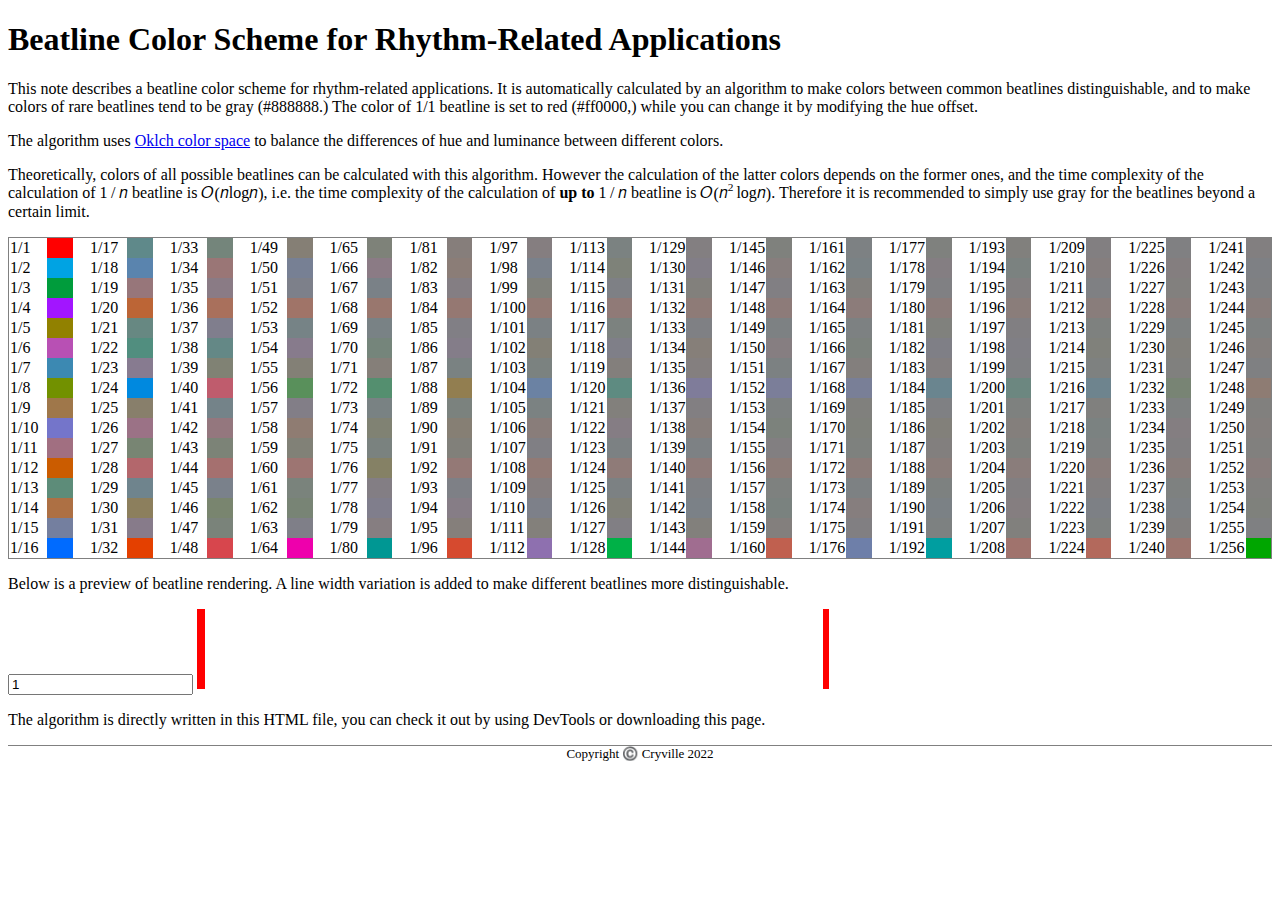
==== notes/beat-color-1.html @ e12140bc "New note: beat-color-1" ====
<!DOCTYPE HTML>
<meta charset="utf-8" />
<link rel="stylesheet" href="/default.css" />
<script src="https://cdnjs.loli.net/ajax/libs/jquery/3.6.0/jquery.min.js"></script>
<script src="https://cdnjs.loli.net/ajax/libs/mathjax/3.2.1/es5/mml-chtml.min.js"></script>
<title>Beatline Color Scheme for Rhythm-Related Applications</title>
<article>
	<h1>Beatline Color Scheme for Rhythm-Related Applications</h1>
	<p>This note describes a beatline color scheme for rhythm-related applications. It is automatically calculated by an algorithm to make colors between common beatlines distinguishable, and to make colors of rare beatlines tend to be gray (#888888.) The color of 1/1 beatline is set to red (#ff0000,) while you can change it by modifying the hue offset.</p>
	<p>The algorithm uses <a href="https://bottosson.github.io/posts/oklab/">Oklch color space</a> to balance the differences of hue and luminance between different colors.</p>
	<p>Theoretically, colors of all possible beatlines can be calculated with this algorithm. However the calculation of the latter colors depends on the former ones, and the time complexity of the calculation of <math><mn>1</mn><mo>/</mo><mi>n</mi></math> beatline is <math><mi>O</mi><mo>(</mo><mrow><mi>n</mi><mi>log</mi><mi>n</mi></mrow><mo>)</mo></math>, i.e. the time complexity of the calculation of <b>up to</b> <math><mn>1</mn><mo>/</mo><mi>n</mi></math> beatline is <math><mi>O</mi><mo>(</mo><mrow><msup><mi>n</mi><mn>2</mn></msup><mi>log</mi><mi>n</mi></mrow><mo>)</mo></math>. Therefore it is recommended to simply use gray for the beatlines beyond a certain limit.</p>
	<div style="columns: 16; border: solid 1px gray;">
		<table style="border-collapse: collapse;">
			<tbody id="result">
				<tr>
					<td>1/1</td>
					<td id="bl-1" style="width: 2em;"></td>
				</tr>
			</tbody>
		</table>
	</div>
	<p>Below is a preview of beatline rendering. A line width variation is added to make different beatlines more distinguishable.</p>
	<input type="number" id="nb-num" min="1" value="1" />
	<canvas style="height: 5em; width: 50%;"></canvas>
	<p>The algorithm is directly written in this HTML file, you can check it out by using DevTools or downloading this page.</p>
</article>
<script>
	function bs(arr, el, l = 0, r = arr.length - 1) {
		const m = Math.floor((l + r) / 2);
		if (el == arr[m]) return m;
		if (l >= r) return -r - (el > arr[r] ? 1 : 0);
		return el < arr[m]
			? bs(arr, el, l, m - 1)
			: bs(arr, el, m + 1, r);
	}
	function gcd(a, b) {
		if (!b) return a;
		return gcd(b, a % b);
	}
	function oklch_to_oklab(c) {
		return {
			l: c.l,
			a: c.c * Math.cos(c.h / 180 * Math.PI),
			b: c.c * Math.sin(c.h / 180 * Math.PI),
		};
	}
	function oklab_to_linear_srgb(c) {
		var l_ = c.l + 0.3963377774 * c.a + 0.2158037573 * c.b;
		var m_ = c.l - 0.1055613458 * c.a - 0.0638541728 * c.b;
		var s_ = c.l - 0.0894841775 * c.a - 1.2914855480 * c.b;

		var l = l_ * l_ * l_;
		var m = m_ * m_ * m_;
		var s = s_ * s_ * s_;

		return {
			r: +4.0767416621 * l - 3.3077115913 * m + 0.2309699292 * s,
			g: -1.2684380046 * l + 2.6097574011 * m - 0.3413193965 * s,
			b: -0.0041960863 * l - 0.7034186147 * m + 1.7076147010 * s,
		};
	}
	function linear_srgb_to_srgb(c) {
		const sf = c => {
			const abs = Math.abs(c);
			if (abs > 0.0031308) return (Math.sign(c) || 1) * (1.055 * Math.pow(abs, 1 / 2.4) - 0.055) * 256;
			return c * 12.92 * 256;
		};
		return {
			r: sf(c.r),
			g: sf(c.g),
			b: sf(c.b),
		};
	}
	function oklch_to_srgb(c) {
		return linear_srgb_to_srgb(oklab_to_linear_srgb(oklch_to_oklab(c)));
	}
	function formatRgb(c) {
		return "rgb(" + c.r + ", " + c.g + ", " + c.b + ")";
	}
	var tbl = ["rgb(128, 128, 128)"];
	var c0 = formatRgb(oklch_to_srgb({ h: 29.233885192342633, c: 0.31321437166460114, l: 0.5981807266228486 }));
	$("#bl-1").css({
		"background-color": c0,
		/* h: 29.233885192342633   ( red in rgb)
		 * c:  0.31321437166460114 (blue in rgb)
		 * l:  0.5981807266228486  (gray in rgb)
		 */
	});
	tbl.push(c0);
	var res = $("#result");
	var dm = [0, 1];
	var ds = { 1: [0, 1] };
	for (var i = 2; i <= 0x100; i++) {
		var di = i;
		while (di % 2 == 0) di /= 2;
		var df = !ds[di];
		var data = df ? dm : ds[di];
		var te = 0;
		var ld = 0;
		var ldm = 0;
		for (var j = 1; j < i; j++) {
			var e = j / i;
			var k = bs(data, e);
			if (k >= 0) continue;
			k = -k;
			var d = (e - data[k - 1]) * (data[k] - e);
			var km = bs(dm, e);
			km = -km;
			var d2 = (e - dm[km - 1]) * (dm[km] - e);
			if (d > ld || (d == ld && d2 > ldm)) {
				te = e;
				ld = d;
				ldm = d2;
			}
		}
		data.splice(-bs(data, te), 0, te);
		if (df) ds[di] = [te - 1, te, te + 1];
		else dm.splice(-bs(dm, te), 0, te);
		var lu = 1 / ((di - 1) / Math.E + 1);
		var c = formatRgb(oklch_to_srgb({ h: te * 360 + 29.233885192342633, c: lu * 0.31321437166460114, l: 0.5981807266228486 }));
		/*if (di < 2)*/ res.append(
			$("<tr>")
				.append($("<td>").text("1/" + i))
				.append($("<td>").css({
					"background-color": c,
				}))
		);
		tbl.push(c);
	}

	var canvas = $("canvas")[0];
	var w, h;
	var ctx = canvas.getContext("2d");
	var nb = $("#nb-num");
	nb.change(e => {
		var d = $(e.target).val();
		ctx.clearRect(0, 0, w, h);
		for (var i = 0; i <= d; i++) {
			ctx.beginPath();
			var x = i / d * w;
			var ds = d / gcd(i, d);
			ctx.fillStyle = tbl[ds < tbl.length ? ds : 0];
			ctx.fillRect(x, 0, 6 / ((ds - 1) / Math.E + 1) + 2, h);
		}
	});
	$(window).resize(e => {
		w = canvas.width = canvas.clientWidth;
		h = canvas.height = canvas.clientHeight;
		w -= 6;
		nb.change();
	}).resize();
</script>
<footer>Copyright ©️ Cryville 2022</footer>
---- default.css ----
h1 {
    font-size: 2em;
}
h2 {
    font-size: 1.5em;
}
footer {
    border-block-start: solid 1px gray;
    font-size: small;
    text-align: center;
}
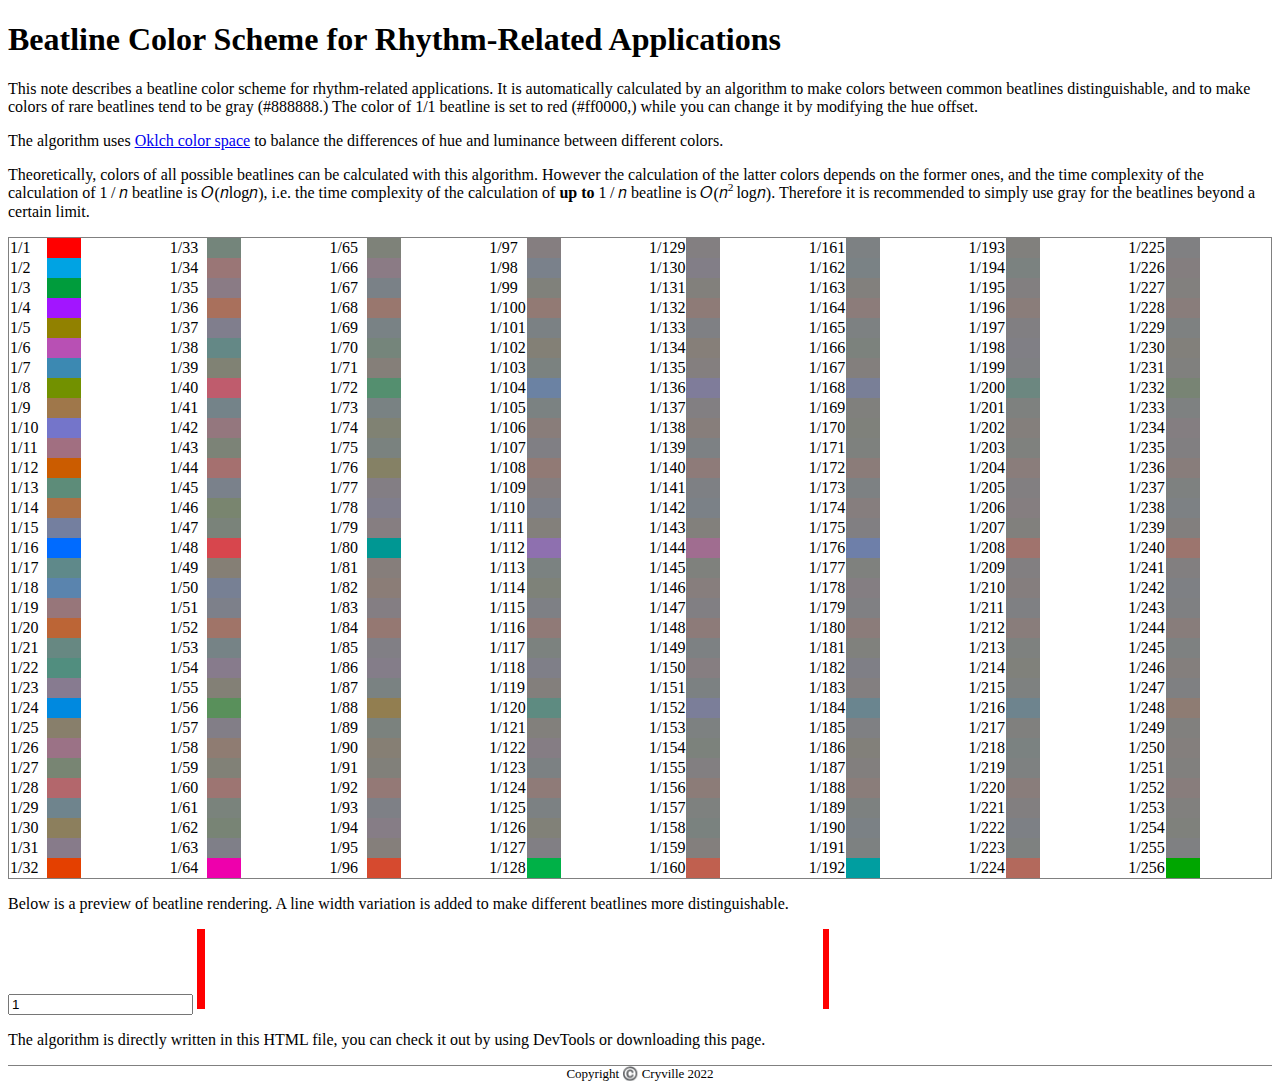
==== commit 21530f64: "Optimize styles" ====
--- a/notes/beat-color-1.html
+++ b/notes/beat-color-1.html
@@ -1,5 +1,6 @@
 <!DOCTYPE HTML>
 <meta charset="utf-8" />
+<meta name="viewport" content="width=device-width" />
 <link rel="stylesheet" href="/default.css" />
 <script src="https://cdnjs.loli.net/ajax/libs/jquery/3.6.0/jquery.min.js"></script>
 <script src="https://cdnjs.loli.net/ajax/libs/mathjax/3.2.1/es5/mml-chtml.min.js"></script>
@@ -9,7 +10,7 @@
 	<p>This note describes a beatline color scheme for rhythm-related applications. It is automatically calculated by an algorithm to make colors between common beatlines distinguishable, and to make colors of rare beatlines tend to be gray (#888888.) The color of 1/1 beatline is set to red (#ff0000,) while you can change it by modifying the hue offset.</p>
 	<p>The algorithm uses <a href="https://bottosson.github.io/posts/oklab/">Oklch color space</a> to balance the differences of hue and luminance between different colors.</p>
 	<p>Theoretically, colors of all possible beatlines can be calculated with this algorithm. However the calculation of the latter colors depends on the former ones, and the time complexity of the calculation of <math><mn>1</mn><mo>/</mo><mi>n</mi></math> beatline is <math><mi>O</mi><mo>(</mo><mrow><mi>n</mi><mi>log</mi><mi>n</mi></mrow><mo>)</mo></math>, i.e. the time complexity of the calculation of <b>up to</b> <math><mn>1</mn><mo>/</mo><mi>n</mi></math> beatline is <math><mi>O</mi><mo>(</mo><mrow><msup><mi>n</mi><mn>2</mn></msup><mi>log</mi><mi>n</mi></mrow><mo>)</mo></math>. Therefore it is recommended to simply use gray for the beatlines beyond a certain limit.</p>
-	<div style="columns: 16; border: solid 1px gray;">
+	<div id="result-container" style=" border: solid 1px gray;">
 		<table style="border-collapse: collapse;">
 			<tbody id="result">
 				<tr>
@@ -19,6 +20,12 @@
 			</tbody>
 		</table>
 	</div>
+	<style>
+		#result-container { columns: 16; }
+		@media screen and (max-width: 1280px) { #result-container { columns: 8; } }
+		@media screen and (max-width:  640px) { #result-container { columns: 4; } }
+		@media screen and (max-width:  320px) { #result-container { columns: 2; } }
+	</style>
 	<p>Below is a preview of beatline rendering. A line width variation is added to make different beatlines more distinguishable.</p>
 	<input type="number" id="nb-num" min="1" value="1" />
 	<canvas style="height: 5em; width: 50%;"></canvas>
--- a/default.css
+++ b/default.css
@@ -1,11 +1,26 @@
+body {
+	text-size-adjust: none;
+}
 h1 {
-    font-size: 2em;
+	font-size: 2em;
 }
 h2 {
-    font-size: 1.5em;
+	font-size: 1.5em;
 }
 footer {
-    border-block-start: solid 1px gray;
-    font-size: small;
-    text-align: center;
+	border-block-start: solid 1px gray;
+	font-size: small;
+	text-align: center;
+}
+@media (prefers-color-scheme: dark) {
+	body, input {
+		background-color: black;
+		color: white;
+	}
+	a {
+		color: #88f;
+	}
+	a:visited {
+		color: #c4f;
+	}
 }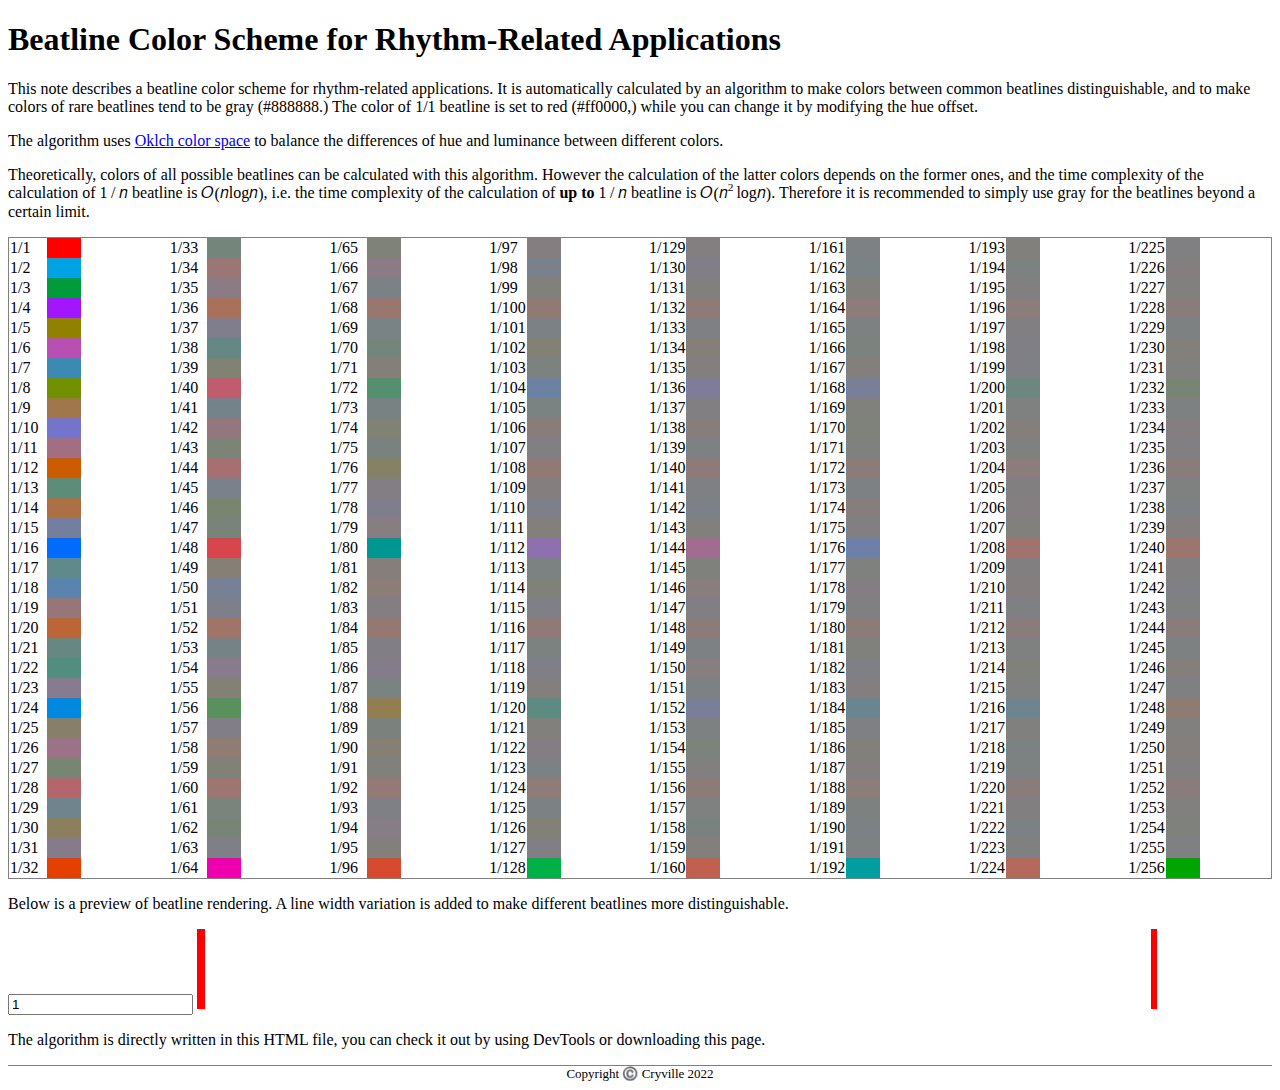
==== commit 43b7f38b: "Optimize preview width" ====
--- a/notes/beat-color-1.html
+++ b/notes/beat-color-1.html
@@ -28,7 +28,7 @@
 	</style>
 	<p>Below is a preview of beatline rendering. A line width variation is added to make different beatlines more distinguishable.</p>
 	<input type="number" id="nb-num" min="1" value="1" />
-	<canvas style="height: 5em; width: 50%;"></canvas>
+	<canvas style="height: 5em; width: 100%; max-width: 960px;"></canvas>
 	<p>The algorithm is directly written in this HTML file, you can check it out by using DevTools or downloading this page.</p>
 </article>
 <script>
@@ -157,4 +157,4 @@
 		nb.change();
 	}).resize();
 </script>
-<footer>Copyright ©️ Cryville 2022</footer>+<footer>Copyright ©️ Cryville 2022</footer>
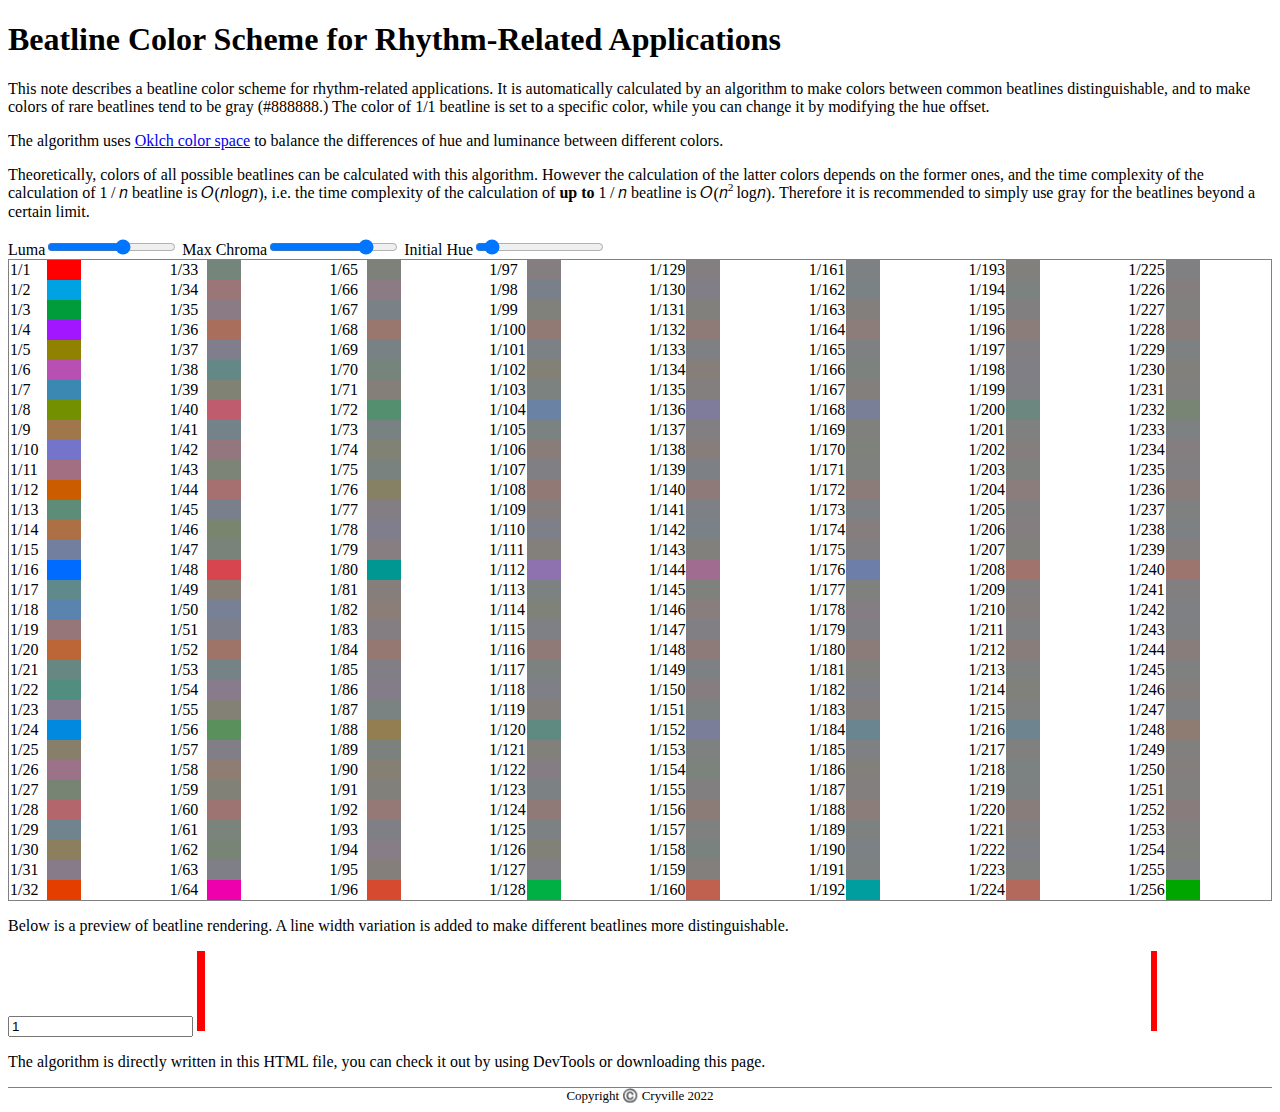
==== commit 43051fe2: "Added parameters (beat-color-1)" ====
--- a/notes/beat-color-1.html
+++ b/notes/beat-color-1.html
@@ -7,9 +7,19 @@
 <title>Beatline Color Scheme for Rhythm-Related Applications</title>
 <article>
 	<h1>Beatline Color Scheme for Rhythm-Related Applications</h1>
-	<p>This note describes a beatline color scheme for rhythm-related applications. It is automatically calculated by an algorithm to make colors between common beatlines distinguishable, and to make colors of rare beatlines tend to be gray (#888888.) The color of 1/1 beatline is set to red (#ff0000,) while you can change it by modifying the hue offset.</p>
+	<p>This note describes a beatline color scheme for rhythm-related applications. It is automatically calculated by an algorithm to make colors between common beatlines distinguishable, and to make colors of rare beatlines tend to be gray (#888888.) The color of 1/1 beatline is set to a specific color, while you can change it by modifying the hue offset.</p>
 	<p>The algorithm uses <a href="https://bottosson.github.io/posts/oklab/">Oklch color space</a> to balance the differences of hue and luminance between different colors.</p>
 	<p>Theoretically, colors of all possible beatlines can be calculated with this algorithm. However the calculation of the latter colors depends on the former ones, and the time complexity of the calculation of <math><mn>1</mn><mo>/</mo><mi>n</mi></math> beatline is <math><mi>O</mi><mo>(</mo><mrow><mi>n</mi><mi>log</mi><mi>n</mi></mrow><mo>)</mo></math>, i.e. the time complexity of the calculation of <b>up to</b> <math><mn>1</mn><mo>/</mo><mi>n</mi></math> beatline is <math><mi>O</mi><mo>(</mo><mrow><msup><mi>n</mi><mn>2</mn></msup><mi>log</mi><mi>n</mi></mrow><mo>)</mo></math>. Therefore it is recommended to simply use gray for the beatlines beyond a certain limit.</p>
+	<div id="params">
+		<label for="rb-l">Luma</label><input type="range" id="rb-l" min="0" max="1" step="0.001" value="0.5981807266228486" />
+		<label for="rb-c">Max Chroma</label><input type="range" id="rb-c" min="0" max="0.4" step="0.001" value="0.31321437166460114" />
+		<label for="rb-h">Initial Hue</label><input type="range" id="rb-h" min="0" max="360" step="1" value="29.233885192342633" />
+	</div>
+	<!--
+		h: 29.233885192342633   ( red in rgb)
+		c:  0.31321437166460114 (blue in rgb)
+		l:  0.5981807266228486  (gray in rgb)
+	-->
 	<div id="result-container" style=" border: solid 1px gray;">
 		<table style="border-collapse: collapse;">
 			<tbody id="result">
@@ -21,10 +31,27 @@
 		</table>
 	</div>
 	<style>
-		#result-container { columns: 16; }
-		@media screen and (max-width: 1280px) { #result-container { columns: 8; } }
-		@media screen and (max-width:  640px) { #result-container { columns: 4; } }
-		@media screen and (max-width:  320px) { #result-container { columns: 2; } }
+		#result-container {
+			columns: 16;
+		}
+
+		@media screen and (max-width: 1280px) {
+			#result-container {
+				columns: 8;
+			}
+		}
+
+		@media screen and (max-width: 640px) {
+			#result-container {
+				columns: 4;
+			}
+		}
+
+		@media screen and (max-width: 320px) {
+			#result-container {
+				columns: 2;
+			}
+		}
 	</style>
 	<p>Below is a preview of beatline rendering. A line width variation is added to make different beatlines more distinguishable.</p>
 	<input type="number" id="nb-num" min="1" value="1" />
@@ -84,56 +111,60 @@
 	function formatRgb(c) {
 		return "rgb(" + c.r + ", " + c.g + ", " + c.b + ")";
 	}
-	var tbl = ["rgb(128, 128, 128)"];
-	var c0 = formatRgb(oklch_to_srgb({ h: 29.233885192342633, c: 0.31321437166460114, l: 0.5981807266228486 }));
-	$("#bl-1").css({
-		"background-color": c0,
-		/* h: 29.233885192342633   ( red in rgb)
-		 * c:  0.31321437166460114 (blue in rgb)
-		 * l:  0.5981807266228486  (gray in rgb)
-		 */
-	});
-	tbl.push(c0);
-	var res = $("#result");
-	var dm = [0, 1];
-	var ds = { 1: [0, 1] };
-	for (var i = 2; i <= 0x100; i++) {
-		var di = i;
-		while (di % 2 == 0) di /= 2;
-		var df = !ds[di];
-		var data = df ? dm : ds[di];
-		var te = 0;
-		var ld = 0;
-		var ldm = 0;
-		for (var j = 1; j < i; j++) {
-			var e = j / i;
-			var k = bs(data, e);
-			if (k >= 0) continue;
-			k = -k;
-			var d = (e - data[k - 1]) * (data[k] - e);
-			var km = bs(dm, e);
-			km = -km;
-			var d2 = (e - dm[km - 1]) * (dm[km] - e);
-			if (d > ld || (d == ld && d2 > ldm)) {
-				te = e;
-				ld = d;
-				ldm = d2;
+	var tbl;
+    function generateList() {
+        $(".g").remove();
+        tbl = ["rgb(128, 128, 128)"];
+        var l1 = parseFloat($("#rb-l").val());
+        var c1 = parseFloat($("#rb-c").val());
+        var h1 = parseFloat($("#rb-h").val());
+		var c0 = formatRgb(oklch_to_srgb({ h: h1, c: c1, l: l1 }));
+		$("#bl-1").css({
+			"background-color": c0,
+		});
+		tbl.push(c0);
+		var res = $("#result");
+		var dm = [0, 1];
+		var ds = { 1: [0, 1] };
+		for (var i = 2; i <= 0x100; i++) {
+			var di = i;
+			while (di % 2 == 0) di /= 2;
+			var df = !ds[di];
+			var data = df ? dm : ds[di];
+			var te = 0;
+			var ld = 0;
+			var ldm = 0;
+			for (var j = 1; j < i; j++) {
+				var e = j / i;
+				var k = bs(data, e);
+				if (k >= 0) continue;
+				k = -k;
+				var d = (e - data[k - 1]) * (data[k] - e);
+				var km = bs(dm, e);
+				km = -km;
+				var d2 = (e - dm[km - 1]) * (dm[km] - e);
+				if (d > ld || (d == ld && d2 > ldm)) {
+					te = e;
+					ld = d;
+					ldm = d2;
+				}
 			}
+			data.splice(-bs(data, te), 0, te);
+			if (df) ds[di] = [te - 1, te, te + 1];
+			else dm.splice(-bs(dm, te), 0, te);
+			var lu = 1 / ((di - 1) / Math.E + 1);
+			var c = formatRgb(oklch_to_srgb({ h: te * 360 + h1, c: lu * c1, l: l1 }));
+			/*if (di < 2)*/ res.append(
+                $("<tr>").addClass("g")
+					.append($("<td>").text("1/" + i))
+					.append($("<td>").css({
+						"background-color": c,
+					}))
+			);
+			tbl.push(c);
 		}
-		data.splice(-bs(data, te), 0, te);
-		if (df) ds[di] = [te - 1, te, te + 1];
-		else dm.splice(-bs(dm, te), 0, te);
-		var lu = 1 / ((di - 1) / Math.E + 1);
-		var c = formatRgb(oklch_to_srgb({ h: te * 360 + 29.233885192342633, c: lu * 0.31321437166460114, l: 0.5981807266228486 }));
-		/*if (di < 2)*/ res.append(
-			$("<tr>")
-				.append($("<td>").text("1/" + i))
-				.append($("<td>").css({
-					"background-color": c,
-				}))
-		);
-		tbl.push(c);
 	}
+	generateList();
 
 	var canvas = $("canvas")[0];
 	var w, h;
@@ -150,6 +181,10 @@
 			ctx.fillRect(x, 0, 6 / ((ds - 1) / Math.E + 1) + 2, h);
 		}
 	});
+	$("#params").children("input").change(e => {
+		generateList();
+		nb.change();
+    });
 	$(window).resize(e => {
 		w = canvas.width = canvas.clientWidth;
 		h = canvas.height = canvas.clientHeight;
